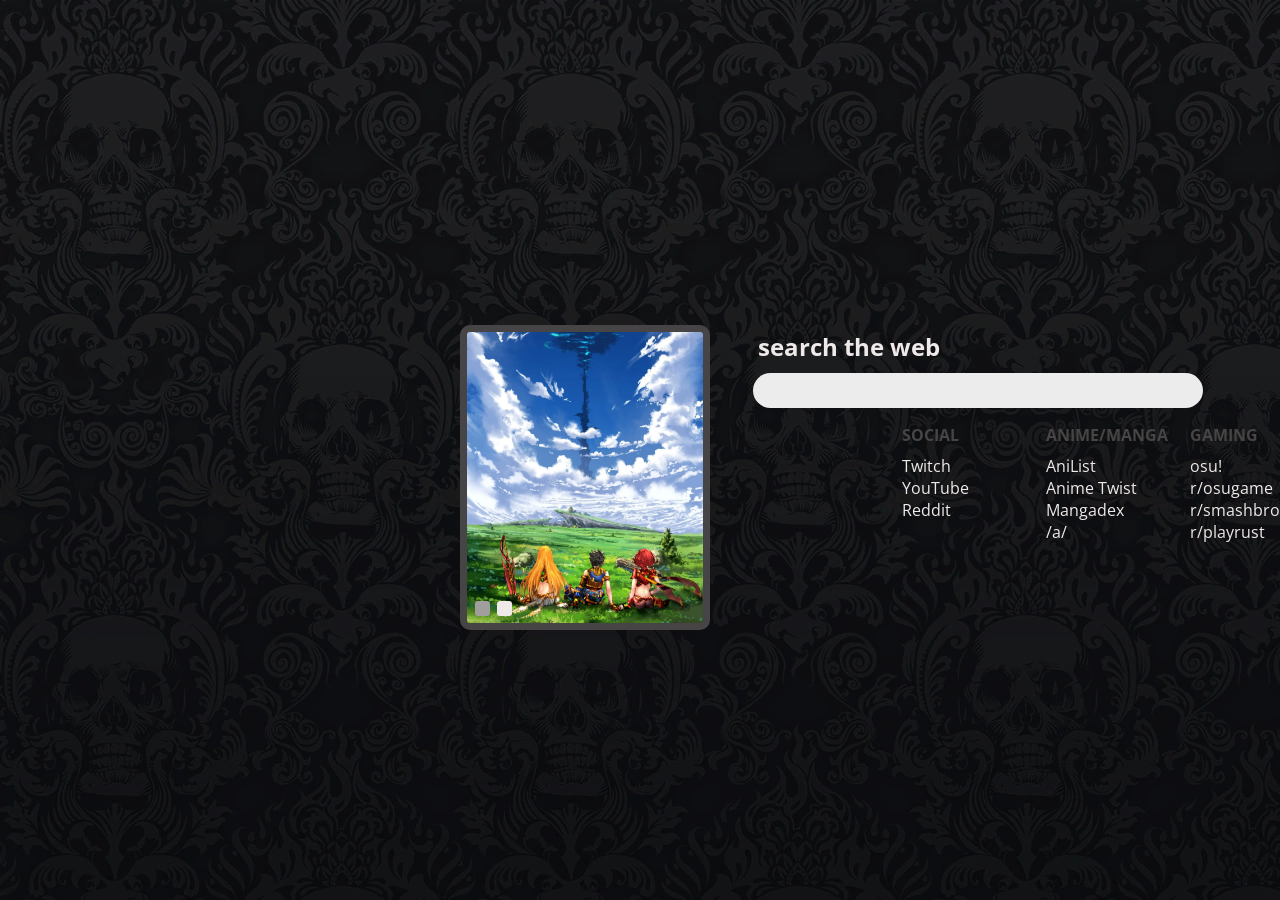
==== index.html @ f1c18959 "Update index.html" ====
﻿<html>
<head>
	<meta charset="UTF-8">
	<link rel="stylesheet" type="text/css" href="style.css">
	<title>home</title>
	
	<script type="text/javascript">
		function show( show1 ) {
		  document.getElementById(show1).style.display="block";
		}
		function hide( hide1 ) {
		  document.getElementById(hide1).style.display="none";
		}
		function togON( tog ) {
		  document.getElementById(tog).style.backgroundColor="var(--gray1)";
		}
		function togOFF( tog ) {
		  document.getElementById(tog).style.backgroundColor="var(--white1)";
		}
	</script>

	<link rel="icon" type="image/png" sizes="32x32" href="/favicon-32x32.png">
	<link rel="icon" type="image/png" sizes="96x96" href="/favicon-96x96.png">
	<link rel="icon" type="image/png" sizes="16x16" href="/favicon-16x16.png">
</head>

<body>

<!-- Random picture chooser -->
<script>
	var pictures = [
		'1gYB72S.webp',
		'2o8rxqi06aj01.webp',
		'6e51a26qrl411.webp',
		'8Lzurdr.webp',
		'86c25774-ffd6-4ba5-ae9c-e4ae07715f48.webp',
		'54343625_p0_master1200_waifu2x_art_noise3_scale_tta_1.webp',
		'70917055_p0.webp',
		'72255635_p2.webp',
		'1537402771912.webp',
		'1540804601098.webp',
		'da48591e16e09addfef3df4ede9ccf21--my-heart-it-fire-emblem-awakening.webp',
		'Dy00p9MVsAs2F5S.webp',
		'DzKjDBiVYAA0_b4.webp',
		'f401asmelte21.webp',
		'flowers.webp',
		'g5gb7Hc.webp',
		'SmQMP7g.webp',
		'toltjaxs9sp11.webp',
		'v1bdcbvta7a21.webp',
		'vWsOro9.webp',
		'y1qnw164akuy.webp'
	];
	var picture = pictures[Math.floor(Math.random() * pictures.length)];
	document.write('<div id=image_frame style="background-image: url(img/' + picture + ')">');
</script>

	<div id="B1" class=button onclick="show('frame_blocks'); hide('frame_alt'); togON('B1'); togOFF('B2');" style="left: 7.5; background-color: var(--gray1);"></div>
	<div id="B2" class=button onclick="hide('frame_blocks'); show('frame_alt'); togON('B2'); togOFF('B1');" style="left: 30"></div>

</div>

<div id=frame>

	<div id="Title">search the web</div>

	<input id="searchbox" placeholder="" type="text" autofocus="true"  autocomplete="true"></input>

	<div id=frame_blocks>
		<div id=linkblock>
			<ul>
				<div id=blocktitle>
					SOCIAL
				</div>
				<li><a href="https://www.twitch.tv/directory/following/live">Twitch</a></li>
				<li><a href="https://www.youtube.com/">YouTube</a></li>
				<li><a href="https://www.reddit.com/">Reddit</a></li>
			</ul>
		</div>
		<div id=linkblock>
			<ul>
				<div id=blocktitle>
					ANIME/MANGA
				</div>
				<li><a href="https://anilist.co/home">AniList</a></li>
				<li><a href="https://twist.moe/">Anime Twist</a></li>
				<li><a href="https://mangadex.org/">Mangadex</a></li>
				<li><a href="http://boards.4channel.org/a/">/a/</a></li>	
			</ul>
		</div>
		<div id=linkblock>
			<ul>
				<div id=blocktitle>
					GAMING
				</div>
				<li><a href="https://osu.ppy.sh/home">osu!</a></li>
				<li><a href="https://www.reddit.com/r/osugame/">r/osugame</a></li>
				<li><a href="https://www.reddit.com/r/smashbros/">r/smashbros</a></li>
				<li><a href="https://www.reddit.com/r/playrust/">r/playrust</a></li>
			</ul>
		</div>
		<div id=linkblock>
			<ul>
				<div id=blocktitle>
					TECH
				</div>
				<li><a href="https://forum.xda-developers.com/oneplus-6">1+6 XDA</a></li>
				<li><a href="https://geekhack.org/">geekhack</a></li>
				<li><a href="https://www.reddit.com/r/MechanicalKeyboards/">r/mk</a></li>
				<li><a href="https://www.amazon.com/">Amazon</a></li>
			</ul>
		</div>
	</div>

	<div id=frame_alt>
		<iframe width="400" height="200" style="margin-top: 10px; border-radius: 10px;" src="https://www.youtube.com/embed/taCRBFkUqdM" frameborder="0" allow="accelerometer; autoplay; encrypted-media; gyroscope; picture-in-picture" allowfullscreen></iframe>
		<div id=linkblock style="margin-left: 30px; width: 130px">
			<ul>
				<div id=blocktitle>
					MUSICA
				</div>
				<li><a href="https://open.spotify.com/browse/featured">Spotify</a></li>
				<li><a href="https://soundcloud.com/discover">Soundcloud</a></li>
				<li><a href="https://www.sittingonclouds.net/">Sitting on Clouds</a></li>
				<li><a href="http://dojin.co/">Dojin</a></li>
			</ul>
		</div>
	</div>

</div>

</body>
<script src="search.js" type="text/javascript"></script>
</html>
---- style.css ----
@import url('https://fonts.googleapis.com/css?family=Open+Sans:600,700');
:root {
	--white1: rgb(240, 233, 233);
	--gray1: rgb(161, 158, 158);
	--gray2: rgb(26, 26, 26);
	--gray3: rgb(70, 68, 68);
	--background: #121212;
}

body {
	background-color: var(--background);
	background-image: url("background.webp");
}

#frame {
	width: 860px;
	text-align: left;
	margin-top: 330px;
	margin-left: 740px;
}

#Title {
	font-family: 'Open Sans', sans-serif;
	font-weight: 700;
	color: var(--white1);
	font-size: 1.5em;
	margin-left: 10px;
	margin-bottom: 10px;
}

#searchbox {
	width: 450px;
	height: 35px;
	border: none;
	border-radius: 40px;
	outline: none;
	padding-left: 20px;
	text-align: left;
	background-color: rgb(236, 236, 236);
	color: var(--gray2);
	font-size: 1em;
	font-family: 'Open Sans', sans-serif;
	font-weight: 600;
	caret-color: var(--gray2);
	margin-left: 5px;
}

#frame_blocks {
	text-align: center;
}

#frame_alt {

	display: none;
}

#linkblock {
	font-family: 'Open Sans', sans-serif;
	font-weight: 600;
	width: 120px;
	height: 230px;
	margin-left: 10px;
	margin-right: 10px;
	color: var(--white1);
	text-align: left;
	background-position: top 0px center;
	background-repeat: no-repeat;
	font-size: 1em;
	display: inline-block;
	vertical-align: top;
}

#blocktitle {
	font-family: 'Open Sans', sans-serif;
	font-weight: 700;
	color: var(--gray3);
	padding-top: 0px;
	padding-bottom: 4px;
	margin-bottom: 5px;
}

ul {
	list-style-type: none;
	padding-left: 0;
}

li {
	margin-bottom: 0px;
}

#image_frame {
	width: 250px;
	height: 305px;
	position: absolute;
	left: 460px;
	top: 325px;
	background-size: cover;
	border-radius: 10px;
	border-style: solid;
	border-width: 7px;
	box-sizing: border-box;
	border-color: var(--gray3)
}

.button {
	width: 15px;
	height: 15px;
	background-color: var(--white1);
	position: absolute;
	bottom: 7.5;
	border-radius: 3px;
}

.button:hover {
	background-color: var(--gray3) !important;
	cursor: pointer;
}

#footer {
	position: absolute;
	bottom: 0;
	right: 0;
	text-align: right;
	padding: 10px;
	font-size: 30%;
}
	
a:link { text-decoration:none; font-weight:normal; color:var(--white1); }
a:visited { text-decoration:none; font-weight:normal; color:var(--white1); }
a:hover { text-decoration:none; font-weight:normal; color:var(--gray1); transition: 300ms; }
a:active { text-decoration:none; font-weight:normal; color:var(--white1); }
a:focus { text-decoration:none; font-weight:normal; color:var(--white1); }
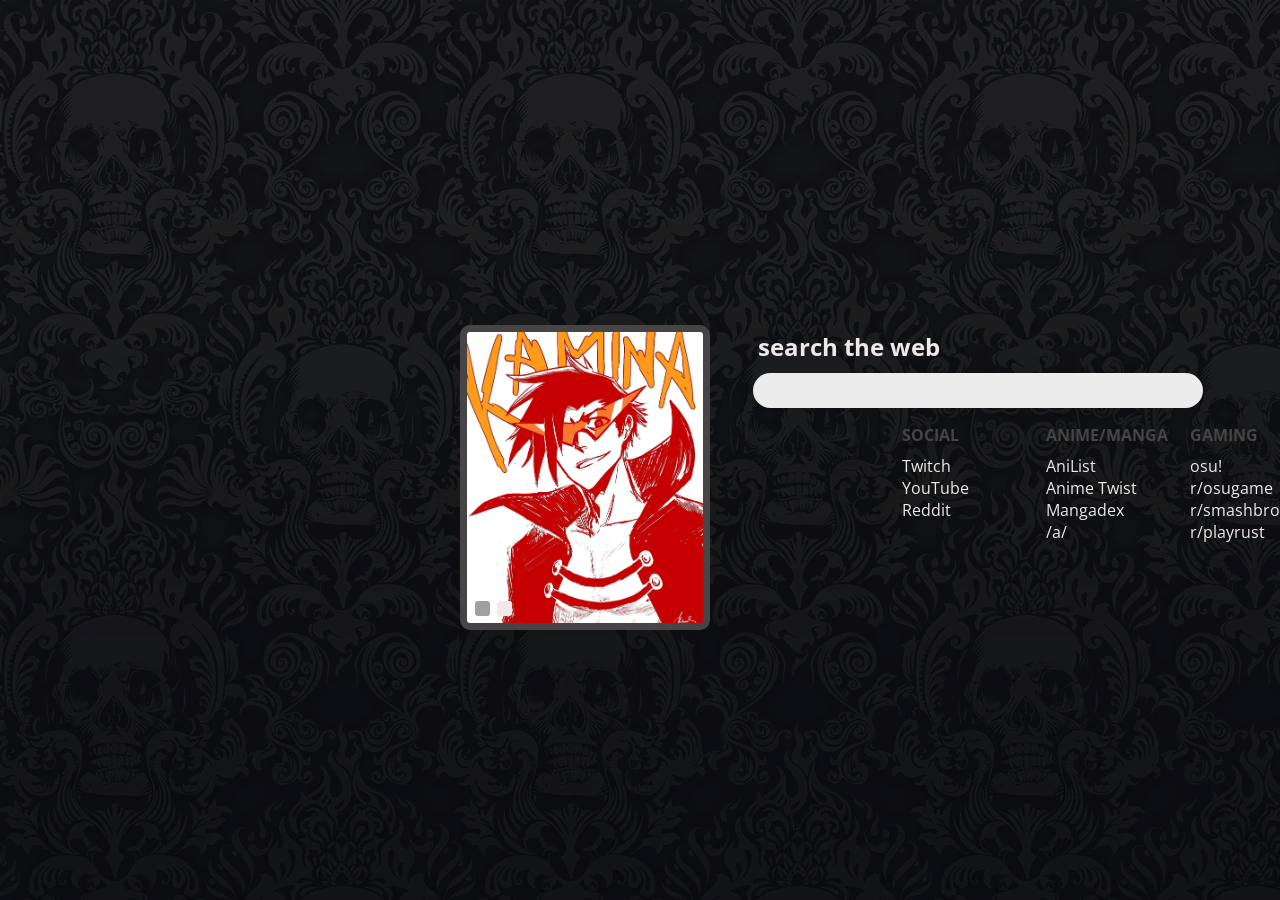
==== commit 70c9e1cd: "Update index.html" ====
--- a/index.html
+++ b/index.html
@@ -110,23 +110,7 @@
 				<li><a href="https://www.amazon.com/">Amazon</a></li>
 			</ul>
 		</div>
-	</div>
-
-	<div id=frame_alt>
-		<iframe width="400" height="200" style="margin-top: 10px; border-radius: 10px;" src="https://www.youtube.com/embed/taCRBFkUqdM" frameborder="0" allow="accelerometer; autoplay; encrypted-media; gyroscope; picture-in-picture" allowfullscreen></iframe>
-		<div id=linkblock style="margin-left: 30px; width: 130px">
-			<ul>
-				<div id=blocktitle>
-					MUSICA
-				</div>
-				<li><a href="https://open.spotify.com/browse/featured">Spotify</a></li>
-				<li><a href="https://soundcloud.com/discover">Soundcloud</a></li>
-				<li><a href="https://www.sittingonclouds.net/">Sitting on Clouds</a></li>
-				<li><a href="http://dojin.co/">Dojin</a></li>
-			</ul>
-		</div>
-	</div>
-
+		
 </div>
 
 </body>
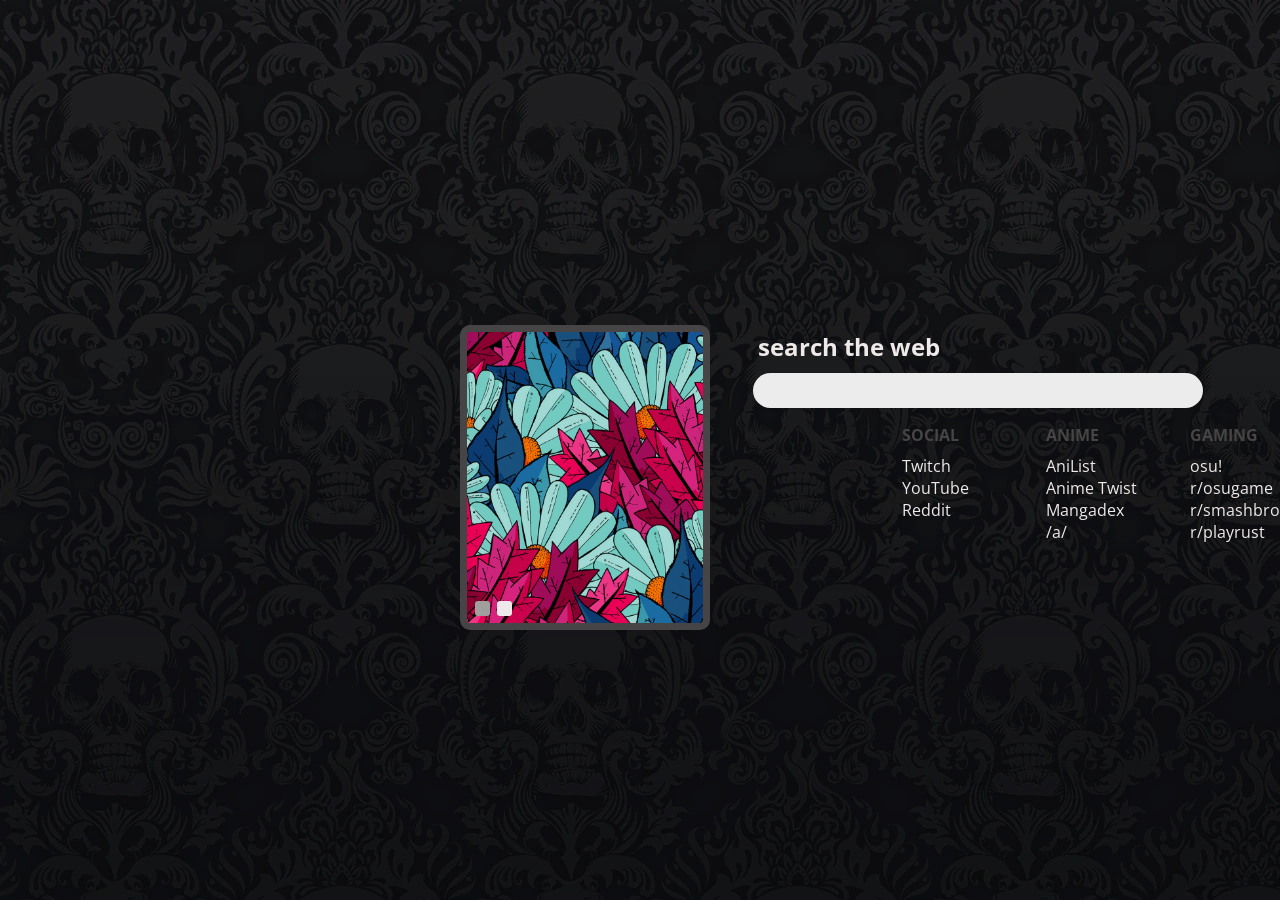
==== commit 8bbff67e: "Update index.html" ====
--- a/index.html
+++ b/index.html
@@ -80,7 +80,7 @@
 		<div id=linkblock>
 			<ul>
 				<div id=blocktitle>
-					ANIME/MANGA
+					ANIME
 				</div>
 				<li><a href="https://anilist.co/home">AniList</a></li>
 				<li><a href="https://twist.moe/">Anime Twist</a></li>
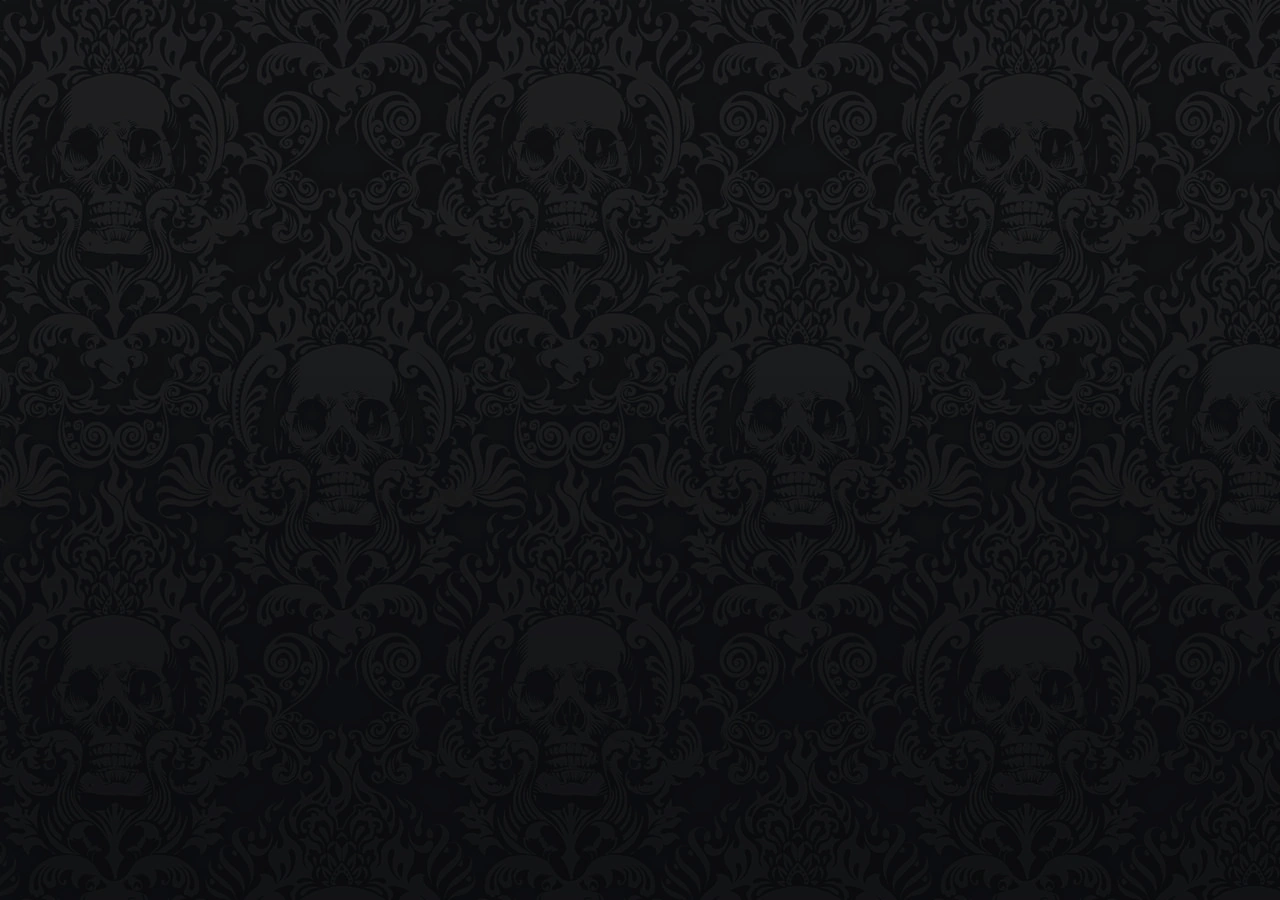
==== commit da3dd3fa: "Update index.html" ====
--- a/index.html
+++ b/index.html
@@ -53,10 +53,6 @@
 	];
 	var picture = pictures[Math.floor(Math.random() * pictures.length)];
 	document.write('<div id=image_frame style="background-image: url(img/' + picture + ')">');
-</script>
-
-	<div id="B1" class=button onclick="show('frame_blocks'); hide('frame_alt'); togON('B1'); togOFF('B2');" style="left: 7.5; background-color: var(--gray1);"></div>
-	<div id="B2" class=button onclick="hide('frame_blocks'); show('frame_alt'); togON('B2'); togOFF('B1');" style="left: 30"></div>
 
 </div>
 
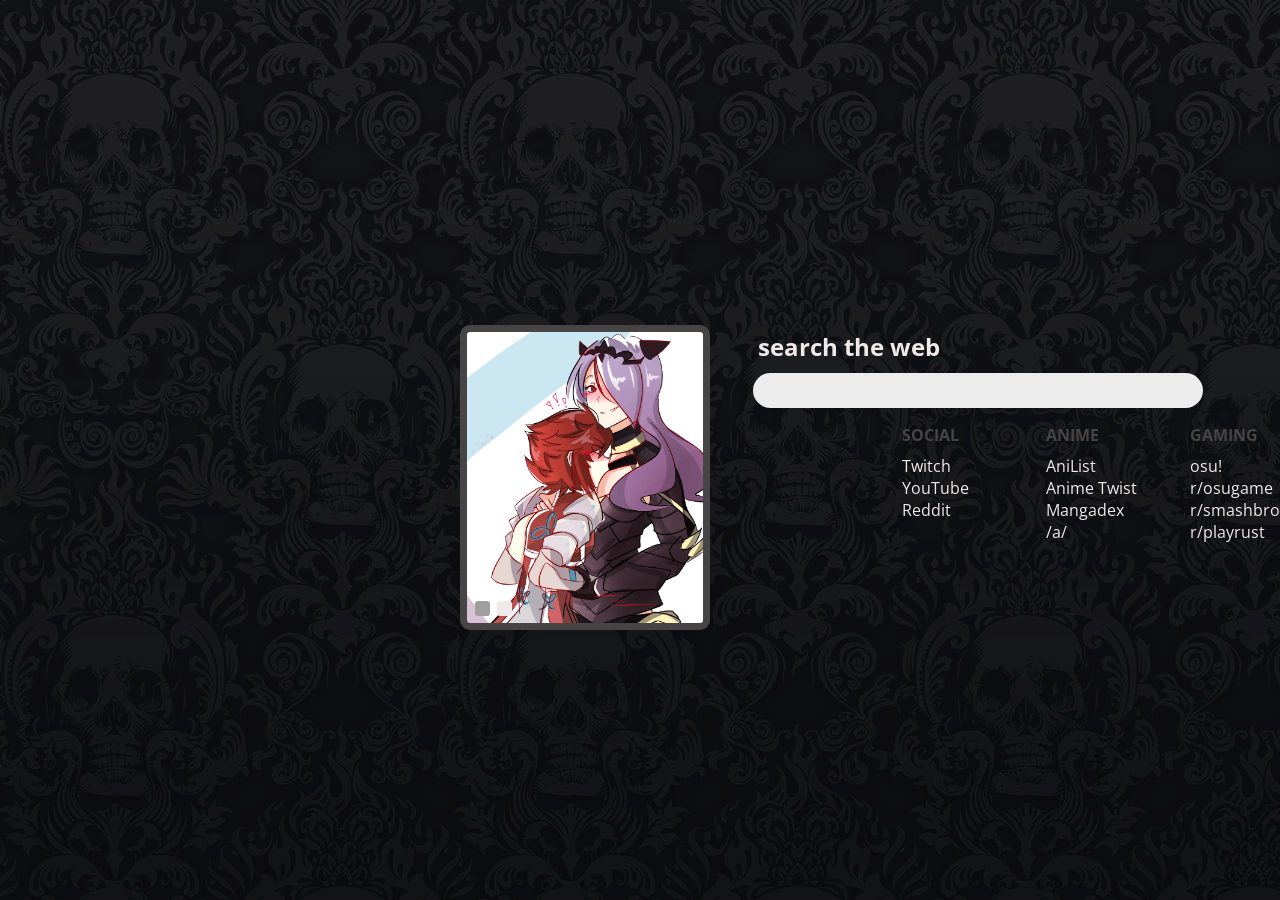
==== commit 0538d8be: "Update index.html" ====
--- a/index.html
+++ b/index.html
@@ -53,6 +53,10 @@
 	];
 	var picture = pictures[Math.floor(Math.random() * pictures.length)];
 	document.write('<div id=image_frame style="background-image: url(img/' + picture + ')">');
+</script>
+
+	<div id="B1" class=button onclick="show('frame_blocks'); hide('frame_alt'); togON('B1'); togOFF('B2');" style="left: 7.5; background-color: var(--gray1);"></div>
+	<div id="B2" class=button onclick="hide('frame_blocks'); show('frame_alt'); togON('B2'); togOFF('B1');" style="left: 30"></div>
 
 </div>
 
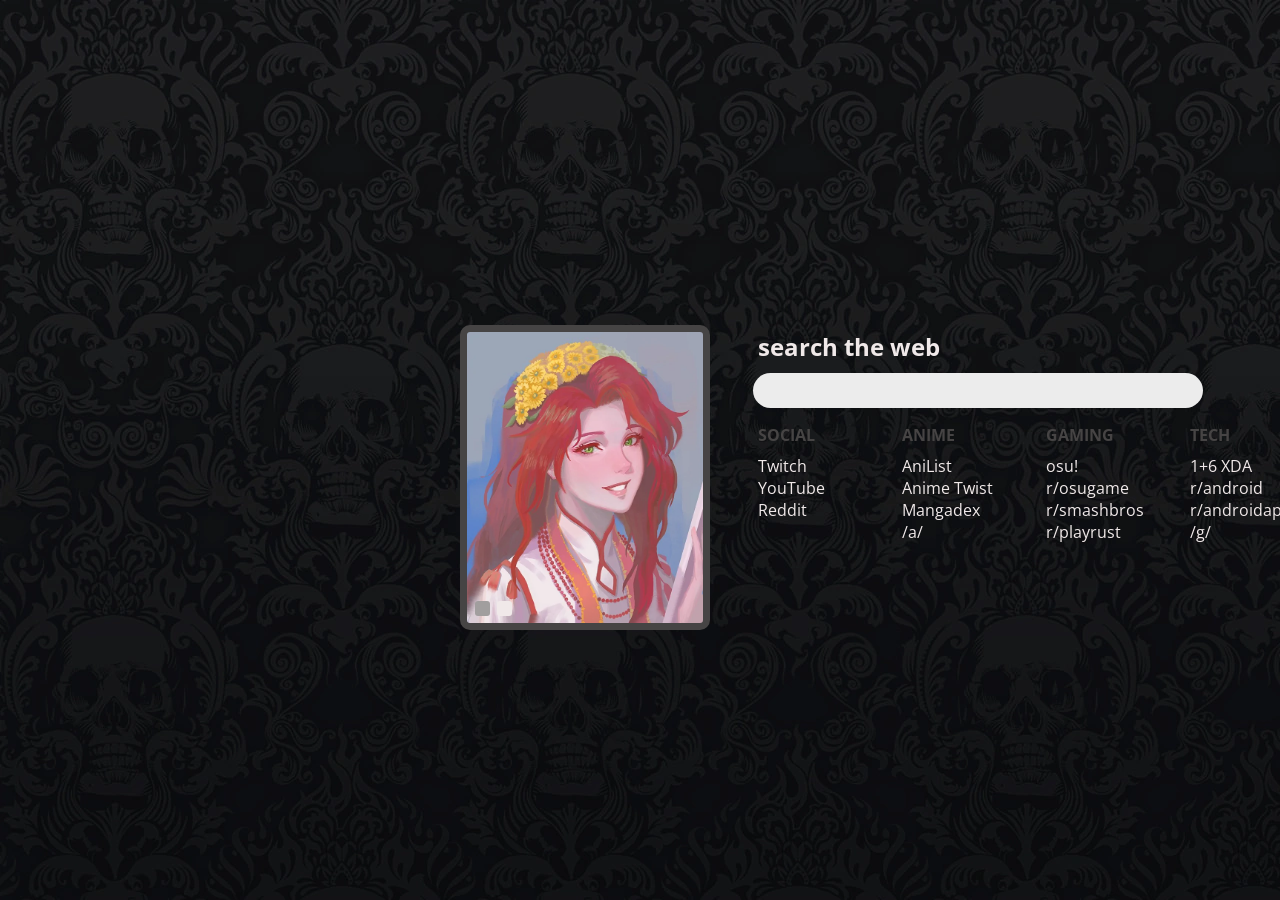
==== commit 46cd1904: "Update index.html" ====
--- a/index.html
+++ b/index.html
@@ -105,9 +105,32 @@
 					TECH
 				</div>
 				<li><a href="https://forum.xda-developers.com/oneplus-6">1+6 XDA</a></li>
+				<li><a href="https://www.reddit.com/r/android/">r/android</a></li>
+				<li><a href="https://www.reddit.com/r/androidapps/">r/androidapps</a></li>
+				<li><a href="http://boards.4channel.org/g/">/g/</a></li>
+			</ul>
+		</div>
+		<div id=linkblock>
+			<ul>
+				<div id=blocktitle>
+					KEYBOARDS
+				</div>
+				<li><a href="https://www.reddit.com/r/MechanicalKeyboards/">r/mk</a></li>
+				<li><a href="https://www.reddit.com/r/mechmarket/">r/mechmarket</a></li>
 				<li><a href="https://geekhack.org/">geekhack</a></li>
-				<li><a href="https://www.reddit.com/r/MechanicalKeyboards/">r/mk</a></li>
-				<li><a href="https://www.amazon.com/">Amazon</a></li>
+				<li><a href="https://drop.com/home">drop</a></li>
+			</ul>
+		</div>
+		<div id=linkblock>
+			<ul>
+				<div id=blocktitle>
+					PIRACY
+				</div>
+				<li><a href="https://unblocked-pw.github.io/">Unblocked</a></li>
+				<li><a href="http://fitgirl-repacks.site/">FitGirl</a></li>
+				<li><a href="http://1337x.to/home/">1337x</a></li>
+				<li><a href="https://nyaa.si/">nyaa</a></li>
+				<li><a href="https://www.reddit.com/r/Piracy/">r/piracy</a></li>
 			</ul>
 		</div>
 		
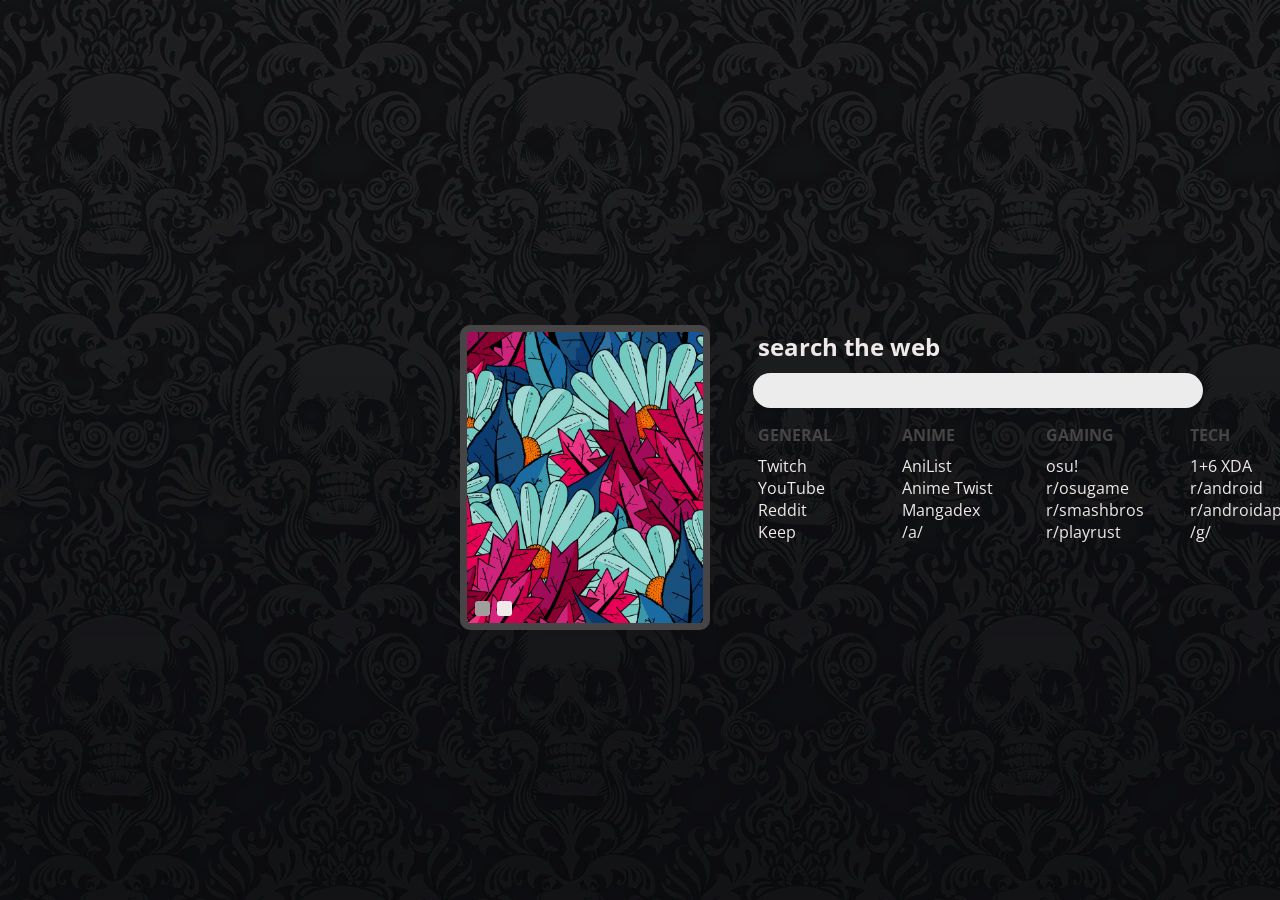
==== commit 42854894: "Update index.html" ====
--- a/index.html
+++ b/index.html
@@ -70,11 +70,12 @@
 		<div id=linkblock>
 			<ul>
 				<div id=blocktitle>
-					SOCIAL
+					GENERAL
 				</div>
 				<li><a href="https://www.twitch.tv/directory/following/live">Twitch</a></li>
 				<li><a href="https://www.youtube.com/">YouTube</a></li>
 				<li><a href="https://www.reddit.com/">Reddit</a></li>
+				<li><a href="https://keep.google.com/">Keep</a></li>
 			</ul>
 		</div>
 		<div id=linkblock>
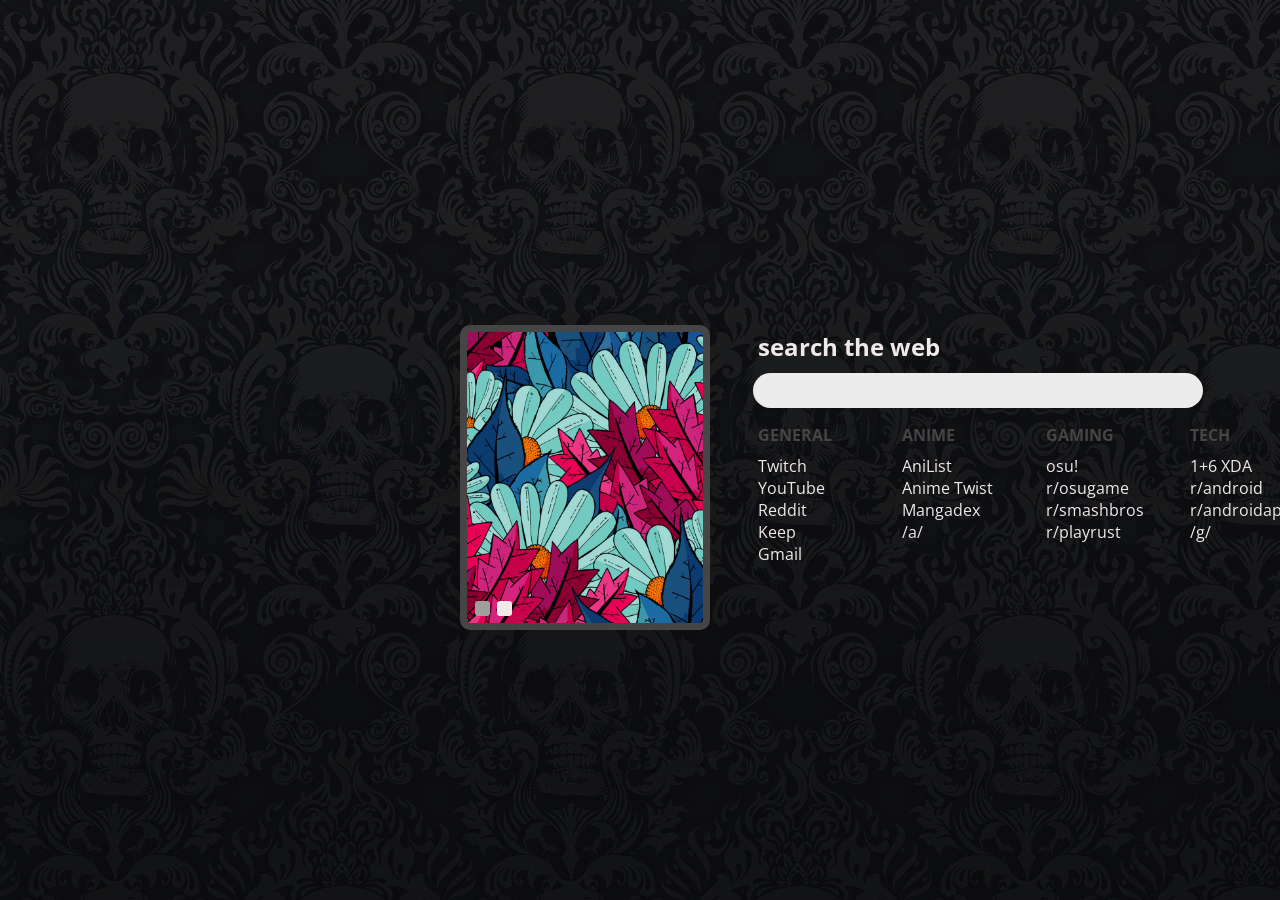
==== commit a2f63d71: "Update index.html" ====
--- a/index.html
+++ b/index.html
@@ -76,6 +76,7 @@
 				<li><a href="https://www.youtube.com/">YouTube</a></li>
 				<li><a href="https://www.reddit.com/">Reddit</a></li>
 				<li><a href="https://keep.google.com/">Keep</a></li>
+				<li><a href="https://mail.google.com">Gmail</a></li>
 			</ul>
 		</div>
 		<div id=linkblock>
